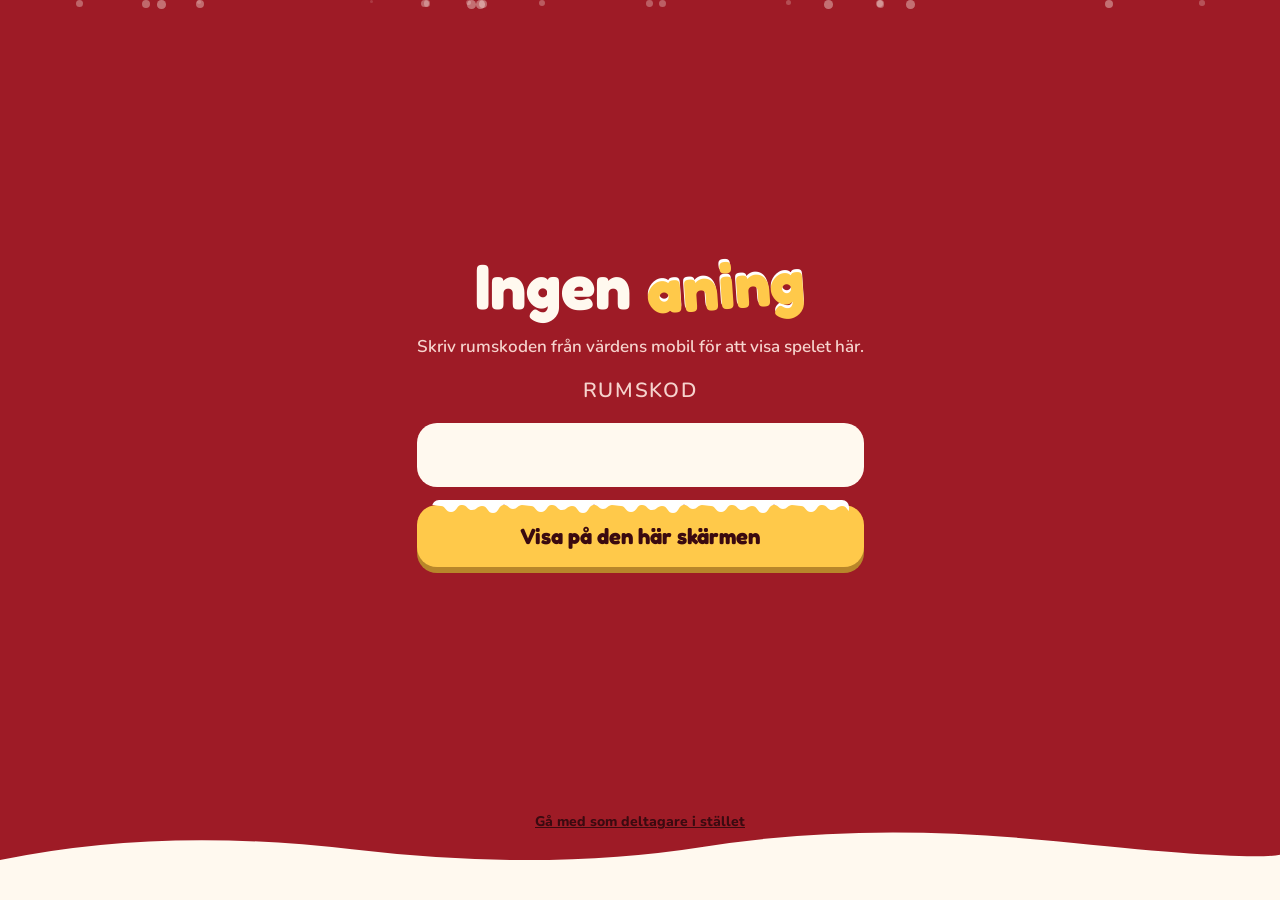
==== static/tv.html @ c2785ab1 "Sömlös återanslutning, färg på alla knappar, inga vita rutor under snön - Den som går in igen med sa" ====
<!DOCTYPE html>
<html lang="sv">
<head>
<meta charset="utf-8">
<meta name="viewport" content="width=device-width, initial-scale=1">
<meta name="theme-color" content="#9E1B26">
<title>Ingen aning på TV</title>
<link rel="icon" href="data:image/svg+xml,%3Csvg xmlns=%27http://www.w3.org/2000/svg%27 viewBox=%270 0 64 64%27%3E%3Crect width=%2764%27 height=%2764%27 rx=%2714%27 fill=%27%239E1B26%27/%3E%3Ctext x=%2732%27 y=%2748%27 font-size=%2746%27 font-weight=%27700%27 text-anchor=%27middle%27 fill=%27%23FFC94A%27 font-family=%27sans-serif%27%3E?%3C/text%3E%3C/svg%3E">
<link rel="preconnect" href="https://fonts.googleapis.com">
<link rel="preconnect" href="https://fonts.gstatic.com" crossorigin>
<link href="https://fonts.googleapis.com/css2?family=Fredoka:wght@500;700&family=Nunito:wght@600;800&display=swap" rel="stylesheet">
<link rel="stylesheet" href="/static/app.css?v=16">
</head>
<body class="tv jul drift">
<div class="snow" aria-hidden="true" id="snow"></div>
<main id="app" style="height:100%"></main>
<script src="/static/qrcode.js"></script>
<script src="/static/common.js?v=16"></script>
<script src="/static/tv.js?v=16"></script>
</body>
</html>
---- static/app.css ----
/* Ingen aning. Grangrönt, gult och rött, runda tjocka bokstäver. En kolumn på mobilen, 16:9 på TV:n. */
:root {
  --ground: #0E3B2E;
  --panel: #17513F;
  --cream: #FFF4DC;
  --muted: #BFD8CB;
  --ink: #0B2A21;
  --ink-soft: #3D5A4E;
  --yellow: #FFC94A;
  --yellow-deep: #B8862A;
  --red: #C8323C;
  --display: Fredoka, "Arial Rounded MT Bold", "Trebuchet MS", system-ui, sans-serif;
  --body: Nunito, system-ui, -apple-system, "Segoe UI", sans-serif;
  color-scheme: dark;
}
* { box-sizing: border-box; }
html, body { height: 100%; }
body {
  margin: 0; background: var(--ground); color: var(--cream);
  font-family: var(--body); font-weight: 600; font-size: 17px; line-height: 1.4;
  -webkit-text-size-adjust: 100%; overflow-x: hidden;
}
button, input { font-family: inherit; }
button { cursor: pointer; -webkit-tap-highlight-color: transparent; }
button:focus-visible, input:focus-visible { outline: 3px solid var(--yellow); outline-offset: 3px; }
h1 { margin: 0; font-family: var(--display); font-weight: 700; font-size: 36px; line-height: 1.1; text-wrap: balance; }
p { margin: 0; }

@keyframes pop { 0% { transform: scale(0) rotate(-14deg); opacity: 0 } 70% { transform: scale(1.12) rotate(4deg); opacity: 1 } 100% { transform: scale(1) rotate(0); opacity: 1 } }
@keyframes rise { from { transform: translateY(26px); opacity: 0 } to { transform: none; opacity: 1 } }
@keyframes wobble { 0%, 100% { transform: scale(1.04) rotate(-4deg) } 50% { transform: scale(1.04) rotate(2deg) } }
@keyframes swing { 0%, 100% { transform: rotate(-3.5deg) } 50% { transform: rotate(3.5deg) } }
@keyframes bob { 0%, 100% { transform: translateY(0) } 50% { transform: translateY(-10px) } }
@keyframes fall { from { transform: translateY(-5vh) } to { transform: translateY(105vh) } }
@keyframes stamp { 0% { transform: scale(3) rotate(-20deg); opacity: 0 } 60% { transform: scale(.9) rotate(-5deg); opacity: 1 } 100% { transform: scale(1) rotate(-5deg); opacity: 1 } }
@keyframes grow { from { transform: scaleX(0) } to { transform: scaleX(1) } }
@keyframes dotjump { 0%, 80%, 100% { transform: translateY(0); opacity: .45 } 40% { transform: translateY(-14px); opacity: 1 } }

.snow { position: fixed; inset: 0; pointer-events: none; overflow: hidden; }
.snow span { position: absolute; top: 0; border-radius: 50%; background: var(--cream); animation: fall linear infinite; }

.screen {
  position: relative; width: 100%; max-width: 460px; min-height: 100vh; min-height: 100dvh; margin: 0 auto;
  padding: max(28px, env(safe-area-inset-top)) 24px max(28px, env(safe-area-inset-bottom));
  display: flex; flex-direction: column; gap: 18px;
}
.enter.screen { animation: rise .45s both; }
.center { align-items: center; text-align: center; }
.middle { justify-content: center; }
.grow { flex-grow: 1; min-height: 8px; }
.kicker { font-size: 14px; letter-spacing: .08em; text-transform: uppercase; color: var(--muted); }
.muted { color: var(--muted); }
.small { font-size: 15px; }

.btn {
  min-height: 62px; padding: 8px 20px; border: 0; border-radius: 20px; background: var(--yellow); color: var(--ink);
  font-family: var(--display); font-weight: 700; font-size: 22px; box-shadow: 0 6px 0 var(--yellow-deep);
  transition: transform .08s, box-shadow .08s; flex-shrink: 0;
}
.btn:active { transform: translateY(4px); box-shadow: 0 2px 0 var(--yellow-deep); }
.btn.ghost { background: none; color: var(--cream); border: 2px solid var(--cream); box-shadow: none; }
.btn.ghost:active { transform: scale(.97); }
.btn.slim { min-height: 48px; font-family: var(--body); font-weight: 800; font-size: 16px; border-radius: 16px; }
.btn[disabled] { background: var(--panel); color: var(--muted); box-shadow: none; cursor: default; }
.enter .btn.late { animation: pop .4s .2s both; }
.row2 { display: grid; grid-template-columns: repeat(2, minmax(0, 1fr)); gap: 12px; }

.field { display: flex; flex-direction: column; gap: 6px; }
.input {
  height: 64px; width: 100%; border: 0; border-radius: 20px; padding: 0 20px; background: var(--cream); color: var(--ink);
  font-family: var(--display); font-weight: 700; font-size: 26px;
}
.input.code { text-transform: uppercase; letter-spacing: .2em; }

.tiles { display: flex; gap: 8px; }
.tile {
  width: 58px; height: 68px; border-radius: 14px; background: var(--yellow); color: var(--ink);
  font-family: var(--display); font-weight: 700; font-size: 42px; display: flex; align-items: center; justify-content: center;
}
.tile:nth-child(even) { background: var(--cream); }
.enter .tile { animation: pop .5s both; }
.enter .tile:nth-child(2) { animation-delay: .08s } .enter .tile:nth-child(3) { animation-delay: .16s } .enter .tile:nth-child(4) { animation-delay: .24s }

.chips { display: flex; flex-wrap: wrap; gap: 10px; }
.chip { display: flex; align-items: center; gap: 8px; padding: 6px 16px 6px 6px; border-radius: 999px; background: var(--panel); font-weight: 800; }
.chip.new { animation: pop .45s both; }
.chip.off { opacity: .45; }
.dot {
  --s: 34px; width: var(--s); height: var(--s); flex-shrink: 0; border-radius: 50%; color: var(--ink);
  font-family: var(--display); font-weight: 700; font-size: calc(var(--s) * .56);
  display: flex; align-items: center; justify-content: center;
}
.panel { background: var(--panel); border-radius: 18px; padding: 14px 18px; }
.pills { display: flex; flex-wrap: wrap; gap: 8px; }
.pill { min-height: 44px; padding: 0 16px; border-radius: 999px; border: 2px solid var(--panel); background: var(--panel); color: var(--cream); font-weight: 800; font-size: 15px; }
.pill.on { background: var(--cream); color: var(--ink); border-color: var(--yellow); }

/* Lappen som hänger i snöret */
.hang { display: flex; flex-direction: column; align-items: center; transform-origin: 50% 7px; animation: swing 2.6s ease-in-out infinite; }
.hang.flipped { animation-duration: 4.5s; }
.hang .knob { width: 14px; height: 14px; border-radius: 50%; background: var(--yellow); position: relative; z-index: 2; }
.hang .string { width: 4px; height: 64px; margin-top: -4px; background: var(--yellow); border-radius: 2px; position: relative; z-index: 2; }
.tag { width: min(290px, 78vw); aspect-ratio: 29 / 38; margin-top: -31px; padding: 0; border: 0; background: none; perspective: 1100px; color: inherit; }
.tag .inner { display: block; position: relative; width: 100%; height: 100%; transform-style: preserve-3d; transition: transform .7s cubic-bezier(.2, .9, .3, 1.15); }
.hang.flipped .tag .inner { transform: rotateY(180deg); }
.tag .face {
  position: absolute; inset: 0; border-radius: 28px; backface-visibility: hidden; -webkit-backface-visibility: hidden;
  display: flex; flex-direction: column; align-items: center; justify-content: center; gap: 12px; padding: 24px; text-align: center;
}
.tag .face::before { content: ""; position: absolute; top: 18px; left: 50%; margin-left: -11px; width: 22px; height: 22px; border-radius: 50%; background: var(--ground); }
.tag .front { background: var(--red); border: 6px dashed var(--cream); }
.tag .back { background: var(--cream); color: var(--ink); transform: rotateY(180deg); }
.tag .big { font-family: var(--display); font-weight: 700; font-size: 50px; line-height: 1; }
.tag .word { font-family: var(--display); font-weight: 700; font-size: 40px; line-height: 1.05; color: var(--red); overflow-wrap: anywhere; }
.tag .q { font-family: var(--display); font-weight: 700; font-size: 110px; line-height: .9; color: var(--red); }
.tag .note { font-size: 16px; color: var(--ink-soft); }
.after { visibility: hidden; align-self: stretch; display: flex; flex-direction: column; }
.hang.flipped ~ .after { visibility: visible; }
.hang.flipped ~ .after .btn { animation: pop .45s .5s both; }

.avatar { --s: 150px; animation: bob 1.6s ease-in-out infinite; }
.peek { background: var(--cream); color: var(--ink); border-radius: 16px; padding: 12px 22px; font-family: var(--display); font-weight: 700; font-size: 24px; animation: pop .35s both; }

.grid2 { display: grid; grid-template-columns: repeat(2, minmax(0, 1fr)); gap: 12px; }
.vote {
  min-height: 104px; padding: 12px 8px; border-radius: 22px; border: 3px solid var(--panel); background: var(--panel); color: var(--cream);
  display: flex; flex-direction: column; align-items: center; justify-content: center; gap: 8px; font-weight: 800; font-size: 17px;
}
.vote .dot { --s: 50px; }
.vote.on { background: var(--cream); color: var(--ink); border-color: var(--yellow); animation: wobble .5s ease-in-out 1 both; }

.dots { display: flex; gap: 14px; }
.dots span { width: 22px; height: 22px; border-radius: 50%; background: var(--yellow); animation: dotjump 1.2s ease-in-out infinite; }
.dots span:nth-child(2) { background: var(--cream); animation-delay: .15s } .dots span:nth-child(3) { background: var(--red); animation-delay: .3s }

.slip { border-radius: 24px; padding: 20px 22px; display: flex; flex-direction: column; gap: 4px; }
.slip b { font-family: var(--display); font-weight: 700; font-size: 32px; line-height: 1.05; overflow-wrap: anywhere; }
.slip.guess { background: var(--cream); color: var(--ink); transform: rotate(-2deg); }
.slip.guess span { color: var(--ink-soft); } .slip.guess b { color: var(--red); }
.slip.truth { background: var(--panel); transform: rotate(1.5deg); }
.slip.truth span { color: var(--muted); }
.enter .slip { animation: pop .5s .1s both; } .enter .slip.truth { animation-delay: .25s; }
.enter .slip.guess { --r: -2deg; }

.stamp { padding: 4px 26px 8px; border: 5px solid var(--yellow); border-radius: 18px; color: var(--yellow); font-family: var(--display); font-weight: 700; font-size: 56px; line-height: 1; transform: rotate(-5deg); max-width: 100%; overflow-wrap: anywhere; }
.enter .stamp { animation: stamp .6s calc(var(--t0, 0s) + .15s) both; }
.enter .hold { animation: rise .4s var(--t0, 0s) both; }
.enter .hold.last { animation-delay: calc(var(--t0, 0s) + 4.6s); }
.enter .d1 { animation: rise .5s calc(var(--t0, 0s) + 1.2s) both } .enter .d2 { animation: rise .5s calc(var(--t0, 0s) + 2.3s) both }
.enter .d3 { animation: rise .5s calc(var(--t0, 0s) + 3.2s) both } .enter .d4 { animation: rise .5s calc(var(--t0, 0s) + 3.9s) both }
.bars { display: flex; flex-direction: column; gap: 6px; }
.bar { display: flex; align-items: center; gap: 10px; font-size: 16px; }
.bar .name { width: 104px; white-space: nowrap; overflow: hidden; text-overflow: ellipsis; }
.bar .track { flex-grow: 1; height: 14px; border-radius: 7px; background: var(--panel); overflow: hidden; }
.bar .fill { display: block; height: 100%; border-radius: 7px; background: #7FA898; transform-origin: left center; }
.bar .fill.spy { background: var(--yellow); }
.enter .bar .fill { animation: grow .6s 1.1s both; }
.bar .n { width: 16px; text-align: right; font-weight: 800; font-variant-numeric: tabular-nums; }
.board { display: flex; flex-direction: column; gap: 5px; }
.line { display: flex; align-items: center; gap: 10px; min-height: 28px; }
.line .dot { --s: 24px; }
.line .name { flex-grow: 1; white-space: nowrap; overflow: hidden; text-overflow: ellipsis; }
.gain { min-width: 34px; text-align: center; border-radius: 999px; background: var(--yellow); color: var(--ink); font-weight: 800; font-size: 14px; }
.enter .gain { animation: pop .4s calc(var(--t0, 0s) + 4.5s) both; }
.gain.none { visibility: hidden; }
.total { width: 26px; text-align: right; font-family: var(--display); font-weight: 700; font-size: 20px; font-variant-numeric: tabular-nums; }

.toast { position: fixed; left: 16px; right: 16px; bottom: max(16px, env(safe-area-inset-bottom)); z-index: 10; background: var(--red); color: var(--cream); border-radius: 16px; padding: 14px 18px; font-weight: 800; text-align: center; animation: rise .3s both; }
.offline { position: fixed; top: 0; left: 0; right: 0; z-index: 10; background: var(--yellow); color: var(--ink); padding: 6px 12px; font-weight: 800; font-size: 14px; text-align: center; }
.logo { font-family: var(--display); font-weight: 700; font-size: 64px; line-height: .95; }
.logo em { font-style: normal; color: var(--yellow); display: inline-block; transform: rotate(-4deg); }

/* ---------- Få plats på en mobilskärm i webbläsaren, utan att scrolla ---------- */
html, body { overflow: hidden; }
body:not(.tv) #app { height: 100%; }
.screen {
  height: 100vh; height: 100dvh; min-height: 0; overflow-y: auto; overscroll-behavior: contain;
  padding: max(clamp(14px, 3dvh, 28px), env(safe-area-inset-top)) 22px 0;
  gap: clamp(10px, 2dvh, 18px);
}
.screen.middle { padding-bottom: 22px; }
h1 { font-size: clamp(27px, 5dvh, 36px); }
.foot {
  margin-top: auto; position: sticky; bottom: 0; z-index: 3; align-self: stretch; background: var(--ground);
  display: flex; flex-direction: column; gap: 10px; padding: 10px 0 max(16px, env(safe-area-inset-bottom));
}
.footrow { display: flex; gap: 10px; }
.footrow .btn:first-child { flex: 1; }
.toprow { display: flex; justify-content: space-between; align-items: flex-start; gap: 12px; }
.link { background: none; border: 0; color: var(--muted); font-weight: 800; font-size: 15px; text-decoration: underline; min-height: 44px; padding: 0 4px; }
.tile { width: clamp(46px, 13vw, 58px); height: clamp(54px, 15vw, 68px); font-size: clamp(32px, 9.5vw, 42px); }
.pills.scrollx { flex-wrap: nowrap; overflow-x: auto; margin: 0 -22px; padding: 2px 22px 6px; scrollbar-width: none; }
.pills.scrollx::-webkit-scrollbar { display: none; }
.pills.scrollx .pill { flex-shrink: 0; white-space: nowrap; }
.chip { padding: 5px 14px 5px 5px; font-size: 16px; }
.chip .dot { --s: 30px; }
.tag { width: min(290px, 78vw, calc((100dvh - 320px) * .763)); container-type: inline-size; }
.tag .face { padding: 8cqw; gap: 4cqw; border-radius: 9cqw; }
.tag .front { border-width: max(3px, 2cqw); }
.tag .big { font-size: 17cqw; }
.tag .big.sub { font-size: 9.5cqw; }
.tag .word { font-size: 14cqw; }
.tag .q { font-size: 36cqw; }
.tag .note { font-size: max(12px, 5.4cqw); line-height: 1.3; }
.hang .string { height: clamp(40px, 7dvh, 64px); }
.avatar { --s: clamp(84px, 20dvh, 150px); }
.grid2.three { grid-template-columns: repeat(3, minmax(0, 1fr)); gap: 8px; }
.vote { min-height: clamp(70px, 13dvh, 104px); padding: 8px 6px; gap: 6px; font-size: 15px; }
.vote .dot { --s: clamp(34px, 6.5dvh, 50px); }
.vote span:last-child { max-width: 100%; overflow: hidden; text-overflow: ellipsis; white-space: nowrap; }
.slip { padding: clamp(12px, 2.4dvh, 20px) 20px; }
.slip b { font-size: clamp(24px, 4.6dvh, 32px); }
.stamp { font-size: clamp(34px, 7.5dvh, 56px); max-width: 86%; text-align: center; }
.board.two { display: grid; grid-template-columns: repeat(2, minmax(0, 1fr)); column-gap: 14px; row-gap: 4px; }
.board.two .kicker { grid-column: 1 / -1; }
.board.two .line { gap: 6px; min-height: 26px; font-size: 15px; }
.board.two .gain { min-width: 28px; font-size: 12px; }
.board.two .total { width: 20px; font-size: 17px; }
.logo { font-size: clamp(48px, 10dvh, 64px); }
.cat { width: fit-content; max-width: 100%; flex-shrink: 0; display: flex; align-items: baseline; gap: 8px; padding: 5px 16px; border-radius: 999px; background: var(--cream); color: var(--ink); }
.cat span { font-size: 12px; letter-spacing: .08em; text-transform: uppercase; color: var(--ink-soft); }
.cat b { font-family: var(--display); font-weight: 700; font-size: 18px; line-height: 1.2; }
.tag .catword { font-family: var(--display); font-weight: 700; font-size: 9.5cqw; line-height: 1.1; }
.tag .catword.ink { color: var(--ink); }
.screen.tight { gap: clamp(7px, 1.3dvh, 14px); }
.screen.tight .panel { padding: 10px 14px; }
@media (max-height: 620px) { .screen.tight p { font-size: 15px; line-height: 1.3; } .screen.tight .line { min-height: 24px; } }
.chips.dense { gap: 6px; }
.chips.dense .chip { font-size: 14px; padding: 4px 11px 4px 4px; gap: 6px; }
.chips.dense .chip .dot { --s: 24px; }
.tvlink { align-self: center; color: var(--muted); font-size: 14px; padding: 12px 8px max(14px, env(safe-area-inset-bottom)); }
.tvlink:hover { color: var(--cream); }

/* ---------- TV ---------- */
.tv { height: 100%; overflow: hidden; font-size: 2vw; }
.tv .stage { position: relative; height: 100%; padding: 6vh 5.5vw; display: flex; flex-direction: column; gap: 3.5vh; }
.tv .enter.stage { animation: rise .5s both; }
.tv .stage.spread { justify-content: space-evenly; }
.tv h1 { font-size: 5.2vw; }
.tv .kicker { font-size: 1.6vw; }
.tv .lead { font-size: 2.2vw; color: var(--muted); }
.tv .lead b { color: var(--cream); font-weight: 800; }
.tv .split { display: flex; gap: 4.5vw; align-items: center; }
.tv .col { flex: 1 1 0; min-width: 0; display: flex; flex-direction: column; gap: 2.4vh; align-items: flex-start; }
.tv .tiles { gap: 1.1vw; }
.tv .tile { width: 8vw; height: 9.6vw; border-radius: 1.8vw; font-size: 6.2vw; }
.tv .qr { width: 23vw; height: 23vw; flex-shrink: 0; border-radius: 2.2vw; background: var(--cream); padding: 1.4vw; transform: rotate(3deg); }
.tv .qr svg { width: 100%; height: 100%; display: block; }
.tv .enter .qr { animation: rise .6s .3s both; }
.tv .chips { gap: 1.1vw; }
.tv .chip { font-size: 2.2vw; padding: .6vw 2vw .6vw .6vw; gap: 1vw; }
.tv .chip .dot { --s: 4vw; }
.tv .people { display: flex; flex-wrap: wrap; justify-content: center; gap: 2vw; }
.tv .person { width: 11vw; display: flex; flex-direction: column; align-items: center; gap: 1.2vh; font-weight: 800; font-size: 1.7vw; }
.tv .person .dot { --s: 8.6vw; }
.tv .person .nm { max-width: 100%; white-space: nowrap; overflow: hidden; text-overflow: ellipsis; }
.tv .person .st { border-radius: 999px; padding: .2vw 1.2vw; font-size: 1.4vw; background: var(--panel); color: var(--muted); }
.tv .person.wait .dot { opacity: .45; animation: bob 1.4s ease-in-out infinite; }
.tv .person.done .dot { box-shadow: 0 0 0 .5vw var(--yellow); }
.tv .person.done .st { background: var(--yellow); color: var(--ink); }
.tv .person.done.new .dot { animation: pop .5s both; }
.tv .avatar { --s: 17vw; }
.tv .slip { border-radius: 2.4vw; padding: 2.4vw 3vw; }
.tv .slip span { font-size: 1.7vw; } .tv .slip b { font-size: 5vw; }
.tv .logo { font-size: 64px; }
.tv .stamp { max-width: 100%; }
.tv .chip .dot { --s: 4vw; }
.tv .stamp { border-width: .7vw; border-radius: 2.4vw; padding: .4vw 3.4vw 1vw; font-size: 11vw; }
.tv .boardbox { width: 37vw; flex-shrink: 0; background: var(--panel); border-radius: 2.5vw; padding: 2.2vw 2.5vw; display: flex; flex-direction: column; gap: 1.2vh; }
.tv .line { gap: 1vw; font-size: 1.9vw; min-height: 0; }
.tv .line .dot { --s: 2.8vw; }
.tv .gain { min-width: 3.6vw; font-size: 1.5vw; }
.tv .total { width: 2.6vw; font-size: 2.3vw; }
.tv .word { font-family: var(--display); font-weight: 700; color: var(--yellow); }
.tv .form { max-width: 36vw; margin: auto; display: flex; flex-direction: column; gap: 2vh; align-items: stretch; text-align: center; font-size: 17px; }

/* ---------- Jultema: sätts med klassen "jul" på body, ta bort klassen för grundutseendet ---------- */
.jul {
  --ground: #9E1B26; --panel: #7B1019; --cream: #FFF9EF; --muted: #F6D3CD;
  --ink: #3A0A10; --ink-soft: #7A4A4A; --red: #C02330; --green: #1F6B4A;
}
.jul .tile { background: var(--yellow); color: var(--ink); }
/* inga vita rutor under snön: guld och grönt i stället, så att snökanten syns */
.jul .slip.guess { background: var(--yellow); }
.jul .slip.guess span { color: var(--ink); }
.jul .slip.guess b { color: var(--ink); }
.jul .peek { background-color: var(--green); color: var(--cream); }
.jul .qr { border: 1vw solid var(--green); padding: .9vw; }
.jul .tile:nth-child(even) { background: var(--green); color: var(--cream); }
.jul .tag .front { background: var(--green) url("data:image/svg+xml,%3Csvg xmlns='http://www.w3.org/2000/svg' viewBox='0 0 64 64'%3E%3Cpath d='M14 7 L16 14 L23 16 L16 18 L14 25 L12 18 L5 16 L12 14 Z' fill='%23FFC94A' opacity='.75'/%3E%3Cpath d='M44 34 L45.3 38.7 L50 40 L45.3 41.3 L44 46 L42.7 41.3 L38 40 L42.7 38.7 Z' fill='%23FFC94A' opacity='.6'/%3E%3Ccircle cx='46' cy='12' r='2.2' fill='%23fff' opacity='.55'/%3E%3Ccircle cx='22' cy='46' r='1.8' fill='%23fff' opacity='.5'/%3E%3Ccircle cx='58' cy='56' r='1.5' fill='%23fff' opacity='.45'/%3E%3Ccircle cx='30' cy='28' r='1.2' fill='%23fff' opacity='.4'/%3E%3C/svg%3E") 0 0 / 30cqw 30cqw; border-color: #fff; box-shadow: inset 0 0 0 1.6cqw var(--green), inset 0 0 0 2.4cqw var(--yellow); padding-bottom: 30cqw; }
.jul .tag .front::after { content: ""; position: absolute; left: 50%; bottom: 7cqw; width: 46cqw; aspect-ratio: 120 / 62; transform: translateX(-50%); background: url("data:image/svg+xml,%3Csvg xmlns='http://www.w3.org/2000/svg' viewBox='0 0 120 62'%3E%3Cg stroke='%23134A33' stroke-width='1.6' stroke-linejoin='round'%3E%3Cpath id='l' d='M58 36 C50 22 40 28 34 16 C30 27 18 22 6 31 C18 37 20 48 32 46 C38 54 50 44 58 36 Z' fill='%233DB07C'/%3E%3Cpath d='M62 36 C70 22 80 28 86 16 C90 27 102 22 114 31 C102 37 100 48 88 46 C82 54 70 44 62 36 Z' fill='%233DB07C'/%3E%3Cpath d='M10 31 L54 36 M110 31 L66 36' fill='none' stroke-width='1.2'/%3E%3C/g%3E%3Cg fill='%23E0283A' stroke='%237B1019' stroke-width='1.4'%3E%3Ccircle cx='60' cy='27' r='8'/%3E%3Ccircle cx='52' cy='41' r='8'/%3E%3Ccircle cx='68' cy='41' r='8'/%3E%3C/g%3E%3Cg fill='%23fff' opacity='.85'%3E%3Ccircle cx='57.5' cy='24' r='2'/%3E%3Ccircle cx='49.5' cy='38' r='2'/%3E%3Ccircle cx='65.5' cy='38' r='2'/%3E%3C/g%3E%3C/svg%3E") center / contain no-repeat; }
.jul .tag .front .gj { font-family: var(--display); font-weight: 700; font-size: 8cqw; letter-spacing: .12em; text-transform: uppercase; color: var(--yellow); }
.jul .tile:nth-child(even), .jul .slip.truth, .jul .peek { background-image: url("data:image/svg+xml,%3Csvg xmlns='http://www.w3.org/2000/svg' viewBox='0 0 64 64'%3E%3Cpath d='M14 7 L16 14 L23 16 L16 18 L14 25 L12 18 L5 16 L12 14 Z' fill='%23FFC94A' opacity='.75'/%3E%3Cpath d='M44 34 L45.3 38.7 L50 40 L45.3 41.3 L44 46 L42.7 41.3 L38 40 L42.7 38.7 Z' fill='%23FFC94A' opacity='.6'/%3E%3Ccircle cx='46' cy='12' r='2.2' fill='%23fff' opacity='.55'/%3E%3Ccircle cx='22' cy='46' r='1.8' fill='%23fff' opacity='.5'/%3E%3Ccircle cx='58' cy='56' r='1.5' fill='%23fff' opacity='.45'/%3E%3Ccircle cx='30' cy='28' r='1.2' fill='%23fff' opacity='.4'/%3E%3C/svg%3E"); background-size: 56px 56px; }
.jul.tv .tile:nth-child(even), .jul.tv .slip.truth { background-size: 6vw 6vw; }
.middle .cat { margin-bottom: 12px; }
/* färre pixlar per spelare när ni är många */
.grid2.three .vote { min-height: clamp(60px, 10.5dvh, 96px); }
.grid2.three .vote .dot { --s: clamp(28px, 5dvh, 44px); }

/* Spänningen före avslöjandet */
@keyframes fadeout { to { opacity: 0; visibility: hidden; } }
.suspense { display: none; }
.enter .suspense { position: fixed; inset: 0; z-index: 6; display: flex; flex-direction: column; align-items: center; justify-content: center; gap: 22px; padding: 24px; text-align: center; }
.suspense .kicker { font-size: 16px; color: var(--cream); }
.suspense .ring { display: flex; flex-wrap: wrap; justify-content: center; gap: 12px 8px; max-width: 420px; margin-top: 26px; }
.stamp { white-space: nowrap; }
.board.two.dense { row-gap: 1px; }
.board.two.dense .line { min-height: 23px; font-size: 14px; margin-top: 1px; }
.who { width: 76px; padding-top: 20px; display: flex; flex-direction: column; align-items: center; gap: 4px; font-weight: 800; font-size: 13px; opacity: .5; transition: transform .12s, opacity .12s; }
.who .dot { --s: 48px; }
.who .nm { max-width: 100%; overflow: hidden; text-overflow: ellipsis; white-space: nowrap; }
.who.hot { opacity: 1; transform: scale(1.2); }
.who.hot .dot { box-shadow: 0 0 0 4px var(--yellow); }
.suspense.found .who { opacity: .15; transform: scale(.9); transition-duration: .4s; }
.suspense.found .who.hot { opacity: 1; transform: scale(1.7); z-index: 2; }
.suspense.found .dots { visibility: hidden; }
.suspense.gone { animation: fadeout .3s both; pointer-events: none; }
.tv .suspense .kicker { font-size: 2.2vw; }
.tv .suspense .ring { max-width: 80vw; gap: 3vw 2vw; margin-top: 5vw; }
.tv .who { width: 11vw; padding-top: 3vw; font-size: 1.6vw; gap: 1vh; }
.tv .who .dot { --s: 7vw; }
.tv .who.hot .dot { box-shadow: 0 0 0 .5vw var(--yellow); }

/* Utslaget, rad för rad */
.rword { text-align: center; font-size: 18px; }
.rword .word { font-family: var(--display); font-weight: 700; font-size: 1.5em; color: var(--yellow); }
.rguess { text-align: center; }
.outcome { display: inline-block; margin: 2px 0 0 4px; padding: 1px 12px; border-radius: 999px; background: var(--yellow); color: var(--ink); font-weight: 800; font-size: .85em; transform: rotate(-2deg); }
.outcome.no { background: var(--cream); color: var(--red); }
.tv .rword, .tv .rguess { text-align: left; font-size: 2.4vw; }
.jul .hang .string { background: repeating-linear-gradient(180deg, #fff 0 6px, #D4202E 6px 12px); width: 5px; }
.jul .hang .knob { background: var(--cream); }
.jul .pill.on, .jul .vote.on { border-color: var(--green); }
.jul .dots span:nth-child(3) { background: var(--green); }
.jul .toast { background: var(--cream); color: var(--red); }
.jul .logo em, .jul .stamp { text-shadow: 0 -3px 0 #fff; }
.jul .slip.truth { background-color: var(--green); }
.jul .slip.truth span { color: #CDE7DA; }
.jul .tv .person .st { background: var(--panel); }
.jul .tv .person.done .st { background: var(--yellow); }

/* Alla knappar har färg och snö, även de sekundära */
.jul .btn.ghost { position: relative; border: 0; background: var(--green); color: var(--cream); box-shadow: 0 6px 0 #134A33; }
.jul .btn.ghost:active { transform: translateY(4px); box-shadow: 0 2px 0 #134A33; }
.jul .btn.ghost.slim { box-shadow: 0 4px 0 #134A33; }
.jul .btn.ghost::before {
  content: ""; position: absolute; left: 15px; right: 15px; top: -5px; height: 14px; pointer-events: none; border-radius: 7px 7px 5px 5px;
  background: url("data:image/svg+xml,%3Csvg xmlns='http://www.w3.org/2000/svg' viewBox='0 0 90 14'%3E%3Cpath d='M0 0 H90 V5 C86 5 85 9 81 9 C76 9 76 4 71 5 C66 6 67 13 61 13 C55 13 56 6 50 6 C45 6 45 10 40 10 C35 10 35 4 29 5 C24 6 25 12 19 12 C13 12 14 6 9 6 C5 6 4 5 0 5 Z' fill='%23fff'/%3E%3C/svg%3E") repeat-x; background-size: 90px 14px;
}
.jul .btn + .btn, .jul .btn + .peek { margin-top: 6px; }
.jul .btn.slim::before { left: 12px; right: 12px; top: -4px; height: 11px; background-size: 70px 11px; }

/* Snö som ligger ovanpå knappar och rutor */
.jul .btn:not(.ghost):not([disabled]), .jul .tile, .jul .panel, .jul .slip, .jul .peek, .jul .boardbox, .jul .qr { position: relative; }
.jul .foot .btn:not(.ghost):not([disabled]), .jul .screen > .btn:not(.ghost)::before { position: relative; }
.jul .btn:not(.ghost):not([disabled])::before, .jul .tile::before, .jul .panel::before, .jul .slip::before, .jul .peek::before, .jul .boardbox::before, .jul .qr::before {
  content: ""; position: absolute; left: 15px; right: 15px; top: -5px; height: 14px; pointer-events: none; border-radius: 7px 7px 5px 5px;
  background: url("data:image/svg+xml,%3Csvg xmlns='http://www.w3.org/2000/svg' viewBox='0 0 90 14'%3E%3Cpath d='M0 0 H90 V5 C86 5 85 9 81 9 C76 9 76 4 71 5 C66 6 67 13 61 13 C55 13 56 6 50 6 C45 6 45 10 40 10 C35 10 35 4 29 5 C24 6 25 12 19 12 C13 12 14 6 9 6 C5 6 4 5 0 5 Z' fill='%23fff'/%3E%3C/svg%3E") repeat-x; background-size: 90px 14px;
}
.jul .tile::before { left: 6px; right: 6px; top: -4px; height: 9px; background-size: 58px 9px; border-radius: 5px 5px 3px 3px; }
.jul .slip::before { left: 22px; right: 22px; top: -6px; }
.jul .panel::before { left: 16px; right: 16px; }
.jul.tv .tile::before, .jul.tv .boardbox::before, .jul.tv .qr::before, .jul.tv .slip::before { left: 1.6vw; right: 1.6vw; top: -.5vw; height: 1.5vw; background-size: 9.6vw 1.5vw; border-radius: .8vw .8vw .5vw .5vw; }
.jul.tv .slip::before, .jul.tv .boardbox::before { left: 2.4vw; right: 2.4vw; }

/* Tomteluva på alla spelare */
.jul .dot { position: relative; }
.jul .dot { box-sizing: border-box; padding-top: calc(var(--s) * .16); font-size: calc(var(--s) * .5); }
.jul .dot::before {
  content: ""; position: absolute; width: 96%; aspect-ratio: 68 / 54; left: 9%; top: -47%; transform: rotate(-7deg); transform-origin: 43% 90%;
  background: url("data:image/svg+xml,%3Csvg xmlns='http://www.w3.org/2000/svg' viewBox='0 0 68 54'%3E%3Cpath d='M10 41 C10 20 24 5 42 6 C53 7 60 14 61 25 C55 18 48 18 46 24 C44 31 47 37 49 41 Z' fill='%23D4202E' stroke='%23fff' stroke-width='3' stroke-linejoin='round'/%3E%3Crect x='3' y='36' width='52' height='14' rx='7' fill='%23fff'/%3E%3Ccircle cx='60' cy='28' r='7' fill='%23fff'/%3E%3C/svg%3E") center / contain no-repeat; pointer-events: none;
}

/* Släden som far förbi, och snödrivan längst ner */
@keyframes sleigh { 0% { transform: translate(-130%, 30px) rotate(-7deg) } 24% { transform: translate(calc(100vw + 30%), -40px) rotate(-7deg) } 100% { transform: translate(calc(100vw + 30%), -40px) rotate(-7deg) } }
.sleigh { display: none; }
.jul .sleigh { display: block; position: absolute; top: 11%; left: 0; width: clamp(130px, 36vw, 230px); opacity: .85; animation: sleigh 30s linear 3s infinite both; }
.jul.tv .sleigh { width: 17vw; top: 8%; }
.jul:not(.tv):not(.drift) .sleigh { display: none; } /* på mobilen bara där den inte stör läsningen */
.jul .avatar { --s: clamp(72px, 16dvh, 132px); margin-top: calc(var(--s) * .42); }
.jul.tv .avatar { --s: 14vw; margin-top: 6vw; }
.jul.tv .person { padding-top: 3.6vw; }
.jul .vote .dot { margin-top: calc(var(--s) * .34); }
.jul .chip { margin-top: 6px; }
.jul .line .dot, .jul .board .line { margin-top: 2px; }
.jul .tag .front .note { color: var(--cream); }
.jul.drift .snow::after { content: ""; position: absolute; left: 0; right: 0; bottom: 0; height: clamp(52px, 9vh, 80px); background: url("data:image/svg+xml,%3Csvg xmlns='http://www.w3.org/2000/svg' viewBox='0 0 400 60' preserveAspectRatio='none'%3E%3Cpath d='M0 60 V30 Q50 5 110 22 T220 20 T330 16 T400 26 V60 Z' fill='%23FFF9EF'/%3E%3C/svg%3E") bottom / 100% 100% no-repeat; }
.jul.drift .tvlink { color: var(--ink); font-weight: 800; }
.jul.drift .tvlink:hover { color: var(--red); }

@media (prefers-reduced-motion: reduce) { *, *::before, *::after { animation: none !important; transition: none !important; } }
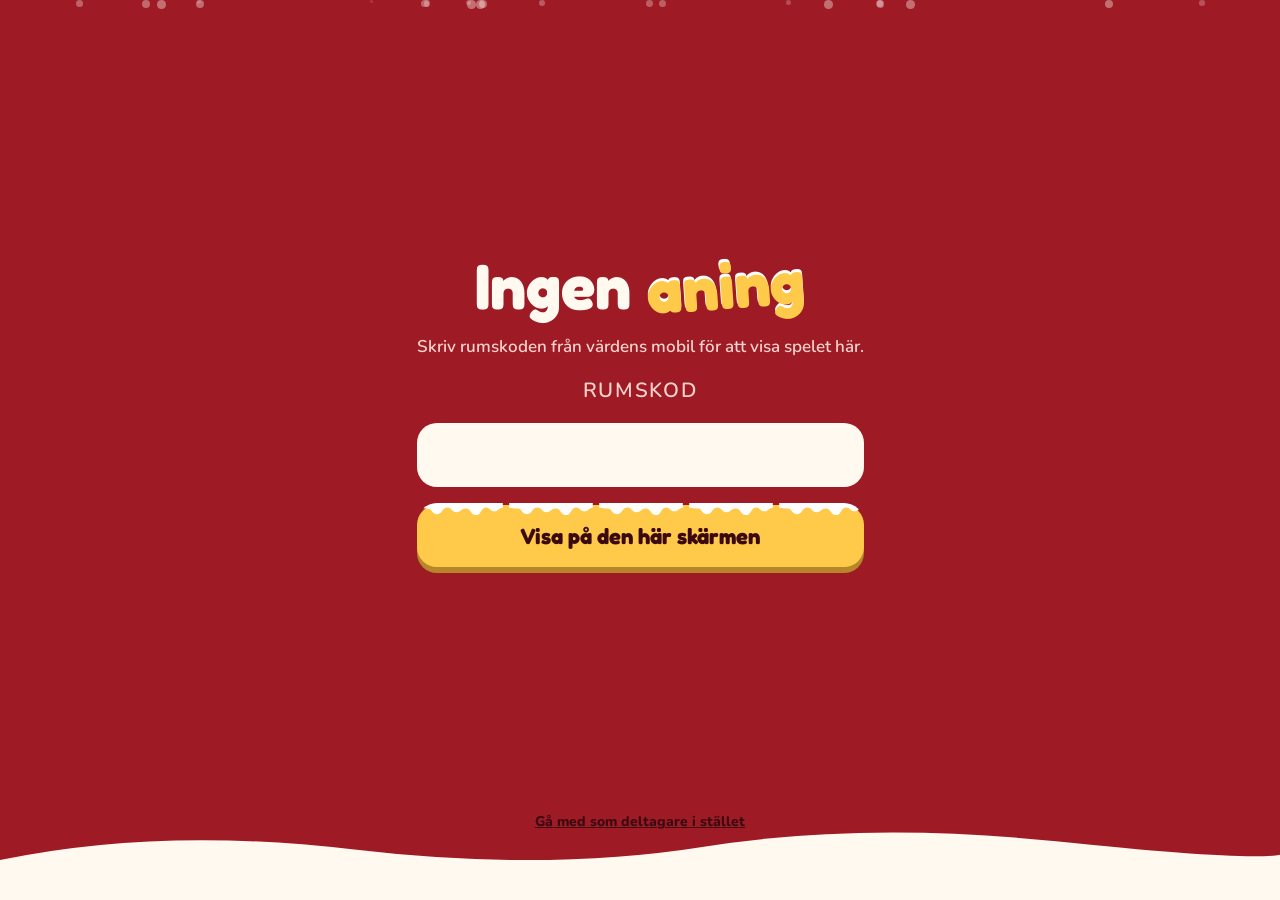
==== commit 4ad89cb1: "Snön vilar på rutorna i stället för att sväva Snötäcket har nu samma rundning som rutan under och li" ====
--- a/static/tv.html
+++ b/static/tv.html
@@ -9,13 +9,13 @@
 <link rel="preconnect" href="https://fonts.googleapis.com">
 <link rel="preconnect" href="https://fonts.gstatic.com" crossorigin>
 <link href="https://fonts.googleapis.com/css2?family=Fredoka:wght@500;700&family=Nunito:wght@600;800&display=swap" rel="stylesheet">
-<link rel="stylesheet" href="/static/app.css?v=16">
+<link rel="stylesheet" href="/static/app.css?v=19">
 </head>
 <body class="tv jul drift">
 <div class="snow" aria-hidden="true" id="snow"></div>
 <main id="app" style="height:100%"></main>
 <script src="/static/qrcode.js"></script>
-<script src="/static/common.js?v=16"></script>
-<script src="/static/tv.js?v=16"></script>
+<script src="/static/common.js?v=19"></script>
+<script src="/static/tv.js?v=19"></script>
 </body>
 </html>
--- a/static/app.css
+++ b/static/app.css
@@ -321,6 +321,22 @@
 .tv .who .dot { --s: 7vw; }
 .tv .who.hot .dot { box-shadow: 0 0 0 .5vw var(--yellow); }
 
+/* Skärmar som byggs upp steg för steg: allt väntar på --t0, sedan d1 till d4 i tur och ordning */
+.enter.staged > *:not(.suspense) { animation: rise .4s var(--t0, 0s) both; }
+.enter.staged > .now { animation-delay: 0s; }
+.enter.staged > .d1 { animation-delay: calc(var(--t0, 0s) + 1.2s); }
+.enter.staged > .d2 { animation-delay: calc(var(--t0, 0s) + 2.3s); }
+.enter.staged > .d3 { animation-delay: calc(var(--t0, 0s) + 3.2s); }
+.enter.staged > .d4 { animation-delay: calc(var(--t0, 0s) + 3.9s); }
+.enter.staged > .last { animation-delay: calc(var(--t0, 0s) + 4.6s); }
+.stamp.no { color: var(--cream); border-color: var(--cream); }
+
+/* Juryns tid */
+@keyframes drain { from { width: var(--from, 100%) } to { width: 0 } }
+.tbar { width: 100%; height: 10px; border-radius: 5px; background: var(--panel); overflow: hidden; }
+.tbar span { display: block; height: 100%; width: var(--from, 100%); border-radius: 5px; background: var(--yellow); animation: drain linear both; }
+.tv .tbar { height: 1.2vw; border-radius: .6vw; }
+
 /* Utslaget, rad för rad */
 .rword { text-align: center; font-size: 18px; }
 .rword .word { font-family: var(--display); font-weight: 700; font-size: 1.5em; color: var(--yellow); }
@@ -343,25 +359,29 @@
 .jul .btn.ghost { position: relative; border: 0; background: var(--green); color: var(--cream); box-shadow: 0 6px 0 #134A33; }
 .jul .btn.ghost:active { transform: translateY(4px); box-shadow: 0 2px 0 #134A33; }
 .jul .btn.ghost.slim { box-shadow: 0 4px 0 #134A33; }
-.jul .btn.ghost::before {
-  content: ""; position: absolute; left: 15px; right: 15px; top: -5px; height: 14px; pointer-events: none; border-radius: 7px 7px 5px 5px;
-  background: url("data:image/svg+xml,%3Csvg xmlns='http://www.w3.org/2000/svg' viewBox='0 0 90 14'%3E%3Cpath d='M0 0 H90 V5 C86 5 85 9 81 9 C76 9 76 4 71 5 C66 6 67 13 61 13 C55 13 56 6 50 6 C45 6 45 10 40 10 C35 10 35 4 29 5 C24 6 25 12 19 12 C13 12 14 6 9 6 C5 6 4 5 0 5 Z' fill='%23fff'/%3E%3C/svg%3E") repeat-x; background-size: 90px 14px;
-}
 .jul .btn + .btn, .jul .btn + .peek { margin-top: 6px; }
-.jul .btn.slim::before { left: 12px; right: 12px; top: -4px; height: 11px; background-size: 70px 11px; }
-
-/* Snö som ligger ovanpå knappar och rutor */
-.jul .btn:not(.ghost):not([disabled]), .jul .tile, .jul .panel, .jul .slip, .jul .peek, .jul .boardbox, .jul .qr { position: relative; }
-.jul .foot .btn:not(.ghost):not([disabled]), .jul .screen > .btn:not(.ghost)::before { position: relative; }
-.jul .btn:not(.ghost):not([disabled])::before, .jul .tile::before, .jul .panel::before, .jul .slip::before, .jul .peek::before, .jul .boardbox::before, .jul .qr::before {
-  content: ""; position: absolute; left: 15px; right: 15px; top: -5px; height: 14px; pointer-events: none; border-radius: 7px 7px 5px 5px;
-  background: url("data:image/svg+xml,%3Csvg xmlns='http://www.w3.org/2000/svg' viewBox='0 0 90 14'%3E%3Cpath d='M0 0 H90 V5 C86 5 85 9 81 9 C76 9 76 4 71 5 C66 6 67 13 61 13 C55 13 56 6 50 6 C45 6 45 10 40 10 C35 10 35 4 29 5 C24 6 25 12 19 12 C13 12 14 6 9 6 C5 6 4 5 0 5 Z' fill='%23fff'/%3E%3C/svg%3E") repeat-x; background-size: 90px 14px;
-}
-.jul .tile::before { left: 6px; right: 6px; top: -4px; height: 9px; background-size: 58px 9px; border-radius: 5px 5px 3px 3px; }
-.jul .slip::before { left: 22px; right: 22px; top: -6px; }
-.jul .panel::before { left: 16px; right: 16px; }
-.jul.tv .tile::before, .jul.tv .boardbox::before, .jul.tv .qr::before, .jul.tv .slip::before { left: 1.6vw; right: 1.6vw; top: -.5vw; height: 1.5vw; background-size: 9.6vw 1.5vw; border-radius: .8vw .8vw .5vw .5vw; }
-.jul.tv .slip::before, .jul.tv .boardbox::before { left: 2.4vw; right: 2.4vw; }
+
+/* Snö som ligger på knappar och rutor. Snötäcket har samma rundning som rutan under (--capr)
+   och ligger bara ett par pixlar ovanför kanten, så att det vilar på den i stället för att sväva. */
+.jul .btn:not([disabled]), .jul .tile, .jul .panel, .jul .slip, .jul .peek, .jul .boardbox, .jul .qr { position: relative; }
+.jul .btn { --capr: 20px; }
+.jul .btn.slim { --capr: 16px; }
+.jul .tile { --capr: 14px; }
+.jul .panel { --capr: 18px; }
+.jul .slip { --capr: 24px; }
+.jul .peek { --capr: 16px; }
+.jul .btn:not([disabled])::before, .jul .tile::before, .jul .panel::before, .jul .slip::before, .jul .peek::before, .jul .boardbox::before, .jul .qr::before {
+  content: ""; position: absolute; left: 0; right: 0; top: -2px; height: calc(var(--capr) + 4px); pointer-events: none;
+  border-radius: var(--capr) var(--capr) 0 0;
+  background: url("data:image/svg+xml,%3Csvg xmlns='http://www.w3.org/2000/svg' viewBox='0 0 90 14'%3E%3Cpath d='M0 0 H90 V5 C86 5 85 9 81 9 C76 9 76 4 71 5 C66 6 67 13 61 13 C55 13 56 6 50 6 C45 6 45 10 40 10 C35 10 35 4 29 5 C24 6 25 12 19 12 C13 12 14 6 9 6 C5 6 4 5 0 5 Z' fill='%23fff'/%3E%3C/svg%3E") top center / 90px 13px repeat-x;
+}
+.jul .tile::before { background-size: 52px 9px; }
+.jul.tv .tile { --capr: 1.8vw; }
+.jul.tv .slip { --capr: 2.4vw; }
+.jul.tv .boardbox { --capr: 2.5vw; }
+.jul.tv .qr { --capr: 2.2vw; }
+.jul.tv .tile::before, .jul.tv .boardbox::before, .jul.tv .slip::before, .jul.tv .qr::before { top: -.25vw; background-size: 9vw 1.4vw; }
+.jul.tv .qr::before { left: -1vw; right: -1vw; top: -1.25vw; }
 
 /* Tomteluva på alla spelare */
 .jul .dot { position: relative; }
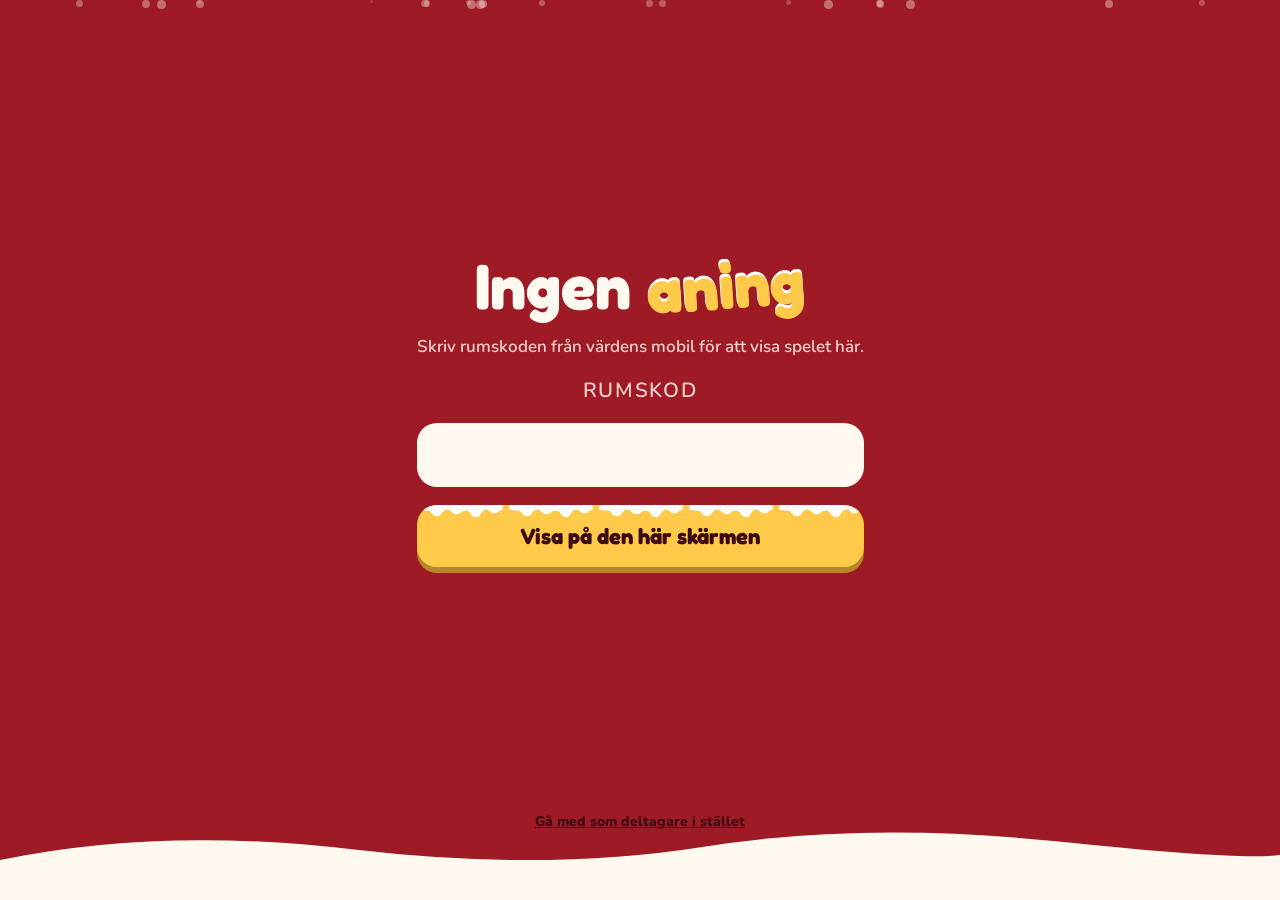
==== commit 525532ca: "Snön ligger kant i kant med rutans överkant Co-Authored-By: Claude Fable 5.2 <noreply@anthropic.com>" ====
--- a/static/tv.html
+++ b/static/tv.html
@@ -9,13 +9,13 @@
 <link rel="preconnect" href="https://fonts.googleapis.com">
 <link rel="preconnect" href="https://fonts.gstatic.com" crossorigin>
 <link href="https://fonts.googleapis.com/css2?family=Fredoka:wght@500;700&family=Nunito:wght@600;800&display=swap" rel="stylesheet">
-<link rel="stylesheet" href="/static/app.css?v=19">
+<link rel="stylesheet" href="/static/app.css?v=20">
 </head>
 <body class="tv jul drift">
 <div class="snow" aria-hidden="true" id="snow"></div>
 <main id="app" style="height:100%"></main>
 <script src="/static/qrcode.js"></script>
-<script src="/static/common.js?v=19"></script>
-<script src="/static/tv.js?v=19"></script>
+<script src="/static/common.js?v=20"></script>
+<script src="/static/tv.js?v=20"></script>
 </body>
 </html>
--- a/static/app.css
+++ b/static/app.css
@@ -371,7 +371,7 @@
 .jul .slip { --capr: 24px; }
 .jul .peek { --capr: 16px; }
 .jul .btn:not([disabled])::before, .jul .tile::before, .jul .panel::before, .jul .slip::before, .jul .peek::before, .jul .boardbox::before, .jul .qr::before {
-  content: ""; position: absolute; left: 0; right: 0; top: -2px; height: calc(var(--capr) + 4px); pointer-events: none;
+  content: ""; position: absolute; left: 0; right: 0; top: 0; height: calc(var(--capr) + 4px); pointer-events: none;
   border-radius: var(--capr) var(--capr) 0 0;
   background: url("data:image/svg+xml,%3Csvg xmlns='http://www.w3.org/2000/svg' viewBox='0 0 90 14'%3E%3Cpath d='M0 0 H90 V5 C86 5 85 9 81 9 C76 9 76 4 71 5 C66 6 67 13 61 13 C55 13 56 6 50 6 C45 6 45 10 40 10 C35 10 35 4 29 5 C24 6 25 12 19 12 C13 12 14 6 9 6 C5 6 4 5 0 5 Z' fill='%23fff'/%3E%3C/svg%3E") top center / 90px 13px repeat-x;
 }
@@ -380,8 +380,8 @@
 .jul.tv .slip { --capr: 2.4vw; }
 .jul.tv .boardbox { --capr: 2.5vw; }
 .jul.tv .qr { --capr: 2.2vw; }
-.jul.tv .tile::before, .jul.tv .boardbox::before, .jul.tv .slip::before, .jul.tv .qr::before { top: -.25vw; background-size: 9vw 1.4vw; }
-.jul.tv .qr::before { left: -1vw; right: -1vw; top: -1.25vw; }
+.jul.tv .tile::before, .jul.tv .boardbox::before, .jul.tv .slip::before, .jul.tv .qr::before { top: 0; background-size: 9vw 1.4vw; }
+.jul.tv .qr::before { left: -1vw; right: -1vw; top: -1vw; }
 
 /* Tomteluva på alla spelare */
 .jul .dot { position: relative; }
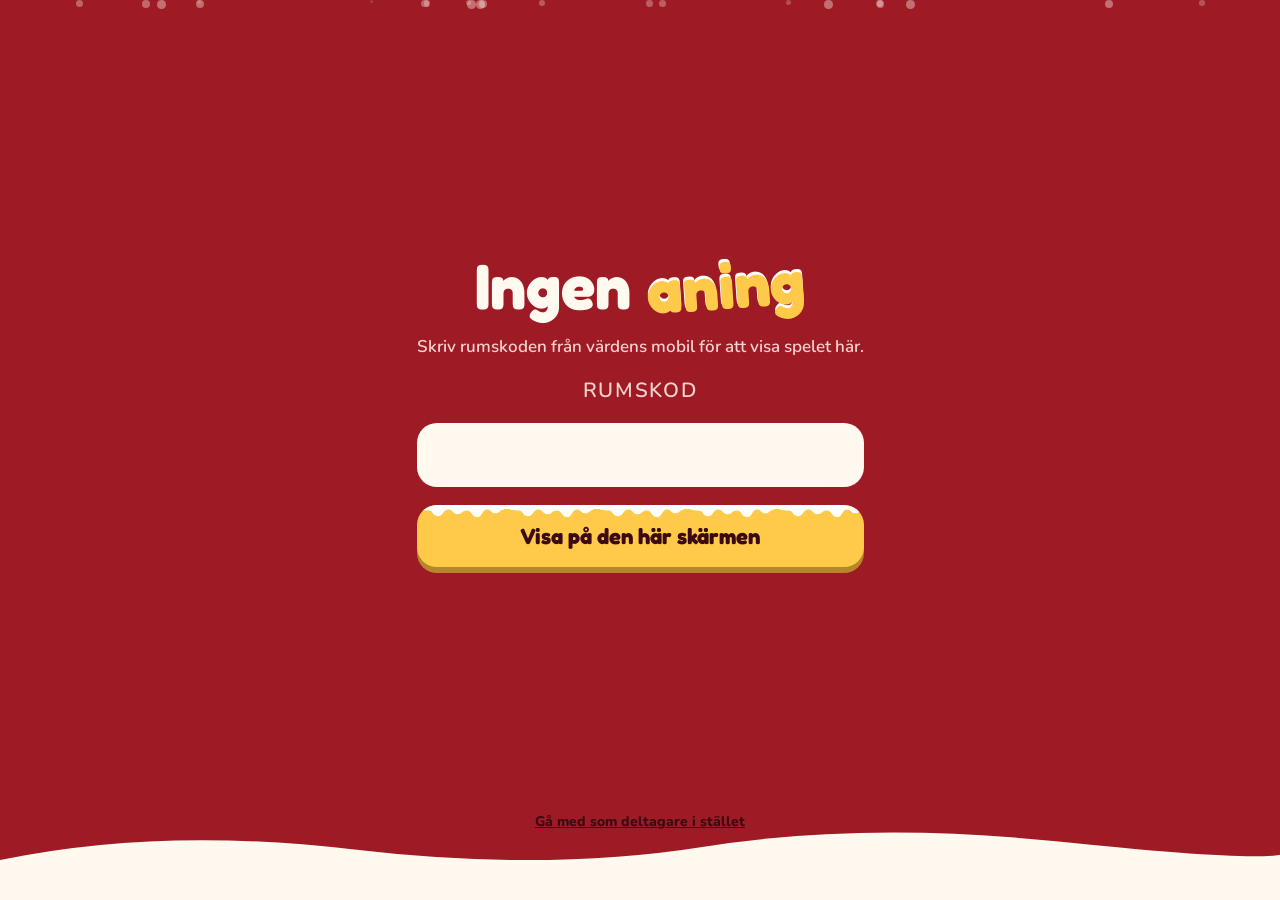
==== commit 3c5ff331: "Inga skarvar i snön på breda knappar Co-Authored-By: Claude Fable 5.2 <noreply@anthropic.com> Claude" ====
--- a/static/tv.html
+++ b/static/tv.html
@@ -9,13 +9,13 @@
 <link rel="preconnect" href="https://fonts.googleapis.com">
 <link rel="preconnect" href="https://fonts.gstatic.com" crossorigin>
 <link href="https://fonts.googleapis.com/css2?family=Fredoka:wght@500;700&family=Nunito:wght@600;800&display=swap" rel="stylesheet">
-<link rel="stylesheet" href="/static/app.css?v=20">
+<link rel="stylesheet" href="/static/app.css?v=21">
 </head>
 <body class="tv jul drift">
 <div class="snow" aria-hidden="true" id="snow"></div>
 <main id="app" style="height:100%"></main>
 <script src="/static/qrcode.js"></script>
-<script src="/static/common.js?v=20"></script>
-<script src="/static/tv.js?v=20"></script>
+<script src="/static/common.js?v=21"></script>
+<script src="/static/tv.js?v=21"></script>
 </body>
 </html>
--- a/static/app.css
+++ b/static/app.css
@@ -373,14 +373,14 @@
 .jul .btn:not([disabled])::before, .jul .tile::before, .jul .panel::before, .jul .slip::before, .jul .peek::before, .jul .boardbox::before, .jul .qr::before {
   content: ""; position: absolute; left: 0; right: 0; top: 0; height: calc(var(--capr) + 4px); pointer-events: none;
   border-radius: var(--capr) var(--capr) 0 0;
-  background: url("data:image/svg+xml,%3Csvg xmlns='http://www.w3.org/2000/svg' viewBox='0 0 90 14'%3E%3Cpath d='M0 0 H90 V5 C86 5 85 9 81 9 C76 9 76 4 71 5 C66 6 67 13 61 13 C55 13 56 6 50 6 C45 6 45 10 40 10 C35 10 35 4 29 5 C24 6 25 12 19 12 C13 12 14 6 9 6 C5 6 4 5 0 5 Z' fill='%23fff'/%3E%3C/svg%3E") top center / 90px 13px repeat-x;
-}
-.jul .tile::before { background-size: 52px 9px; }
+  background: url("data:image/svg+xml,%3Csvg xmlns='http://www.w3.org/2000/svg' viewBox='0 0 90 14'%3E%3Cpath d='M0 0 H90 V5 C86 5 85 9 81 9 C76 9 76 4 71 5 C66 6 67 13 61 13 C55 13 56 6 50 6 C45 6 45 10 40 10 C35 10 35 4 29 5 C24 6 25 12 19 12 C13 12 14 6 9 6 C5 6 4 5 0 5 Z' fill='%23fff'/%3E%3C/svg%3E") top left / 90px 13px repeat-x, linear-gradient(#fff, #fff) top left / 100% 4px no-repeat;
+}
+.jul .tile::before { background-size: 52px 9px, 100% 3px; }
 .jul.tv .tile { --capr: 1.8vw; }
 .jul.tv .slip { --capr: 2.4vw; }
 .jul.tv .boardbox { --capr: 2.5vw; }
 .jul.tv .qr { --capr: 2.2vw; }
-.jul.tv .tile::before, .jul.tv .boardbox::before, .jul.tv .slip::before, .jul.tv .qr::before { top: 0; background-size: 9vw 1.4vw; }
+.jul.tv .tile::before, .jul.tv .boardbox::before, .jul.tv .slip::before, .jul.tv .qr::before { top: 0; background-size: 9vw 1.4vw, 100% .4vw; }
 .jul.tv .qr::before { left: -1vw; right: -1vw; top: -1vw; }
 
 /* Tomteluva på alla spelare */
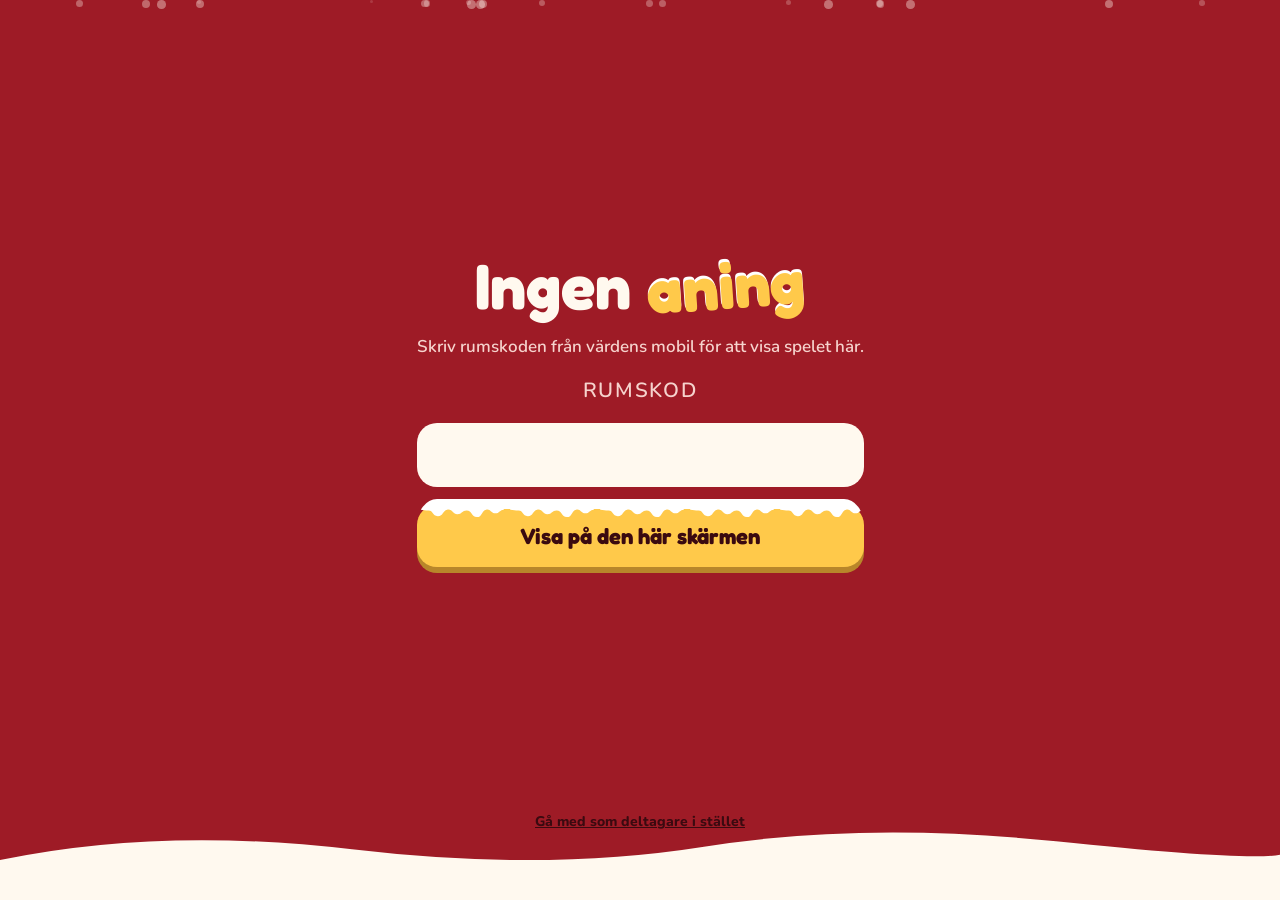
==== commit 54a82136: "Snön bygger höjd på mitten och smälter ihop med rutans hörn på sidorna Co-Authored-By: Claude Fable " ====
--- a/static/tv.html
+++ b/static/tv.html
@@ -9,13 +9,13 @@
 <link rel="preconnect" href="https://fonts.googleapis.com">
 <link rel="preconnect" href="https://fonts.gstatic.com" crossorigin>
 <link href="https://fonts.googleapis.com/css2?family=Fredoka:wght@500;700&family=Nunito:wght@600;800&display=swap" rel="stylesheet">
-<link rel="stylesheet" href="/static/app.css?v=21">
+<link rel="stylesheet" href="/static/app.css?v=22">
 </head>
 <body class="tv jul drift">
 <div class="snow" aria-hidden="true" id="snow"></div>
 <main id="app" style="height:100%"></main>
 <script src="/static/qrcode.js"></script>
-<script src="/static/common.js?v=21"></script>
-<script src="/static/tv.js?v=21"></script>
+<script src="/static/common.js?v=22"></script>
+<script src="/static/tv.js?v=22"></script>
 </body>
 </html>
--- a/static/app.css
+++ b/static/app.css
@@ -370,18 +370,23 @@
 .jul .panel { --capr: 18px; }
 .jul .slip { --capr: 24px; }
 .jul .peek { --capr: 16px; }
+.jul { --caph: 5px; } /* hur högt snön bygger över kanten */
+.jul .tile, .jul .btn.slim { --caph: 4px; }
+/* Snötäcket börjar exakt där rutans hörn börjar runda av och reser sig mjukt till full höjd över hörnet,
+   så att sidorna smälter ihop med rutan medan mitten bygger höjd. */
 .jul .btn:not([disabled])::before, .jul .tile::before, .jul .panel::before, .jul .slip::before, .jul .peek::before, .jul .boardbox::before, .jul .qr::before {
-  content: ""; position: absolute; left: 0; right: 0; top: 0; height: calc(var(--capr) + 4px); pointer-events: none;
-  border-radius: var(--capr) var(--capr) 0 0;
-  background: url("data:image/svg+xml,%3Csvg xmlns='http://www.w3.org/2000/svg' viewBox='0 0 90 14'%3E%3Cpath d='M0 0 H90 V5 C86 5 85 9 81 9 C76 9 76 4 71 5 C66 6 67 13 61 13 C55 13 56 6 50 6 C45 6 45 10 40 10 C35 10 35 4 29 5 C24 6 25 12 19 12 C13 12 14 6 9 6 C5 6 4 5 0 5 Z' fill='%23fff'/%3E%3C/svg%3E") top left / 90px 13px repeat-x, linear-gradient(#fff, #fff) top left / 100% 4px no-repeat;
-}
-.jul .tile::before { background-size: 52px 9px, 100% 3px; }
-.jul.tv .tile { --capr: 1.8vw; }
+  content: ""; position: absolute; left: 0; right: 0; top: calc(-1 * var(--caph)); height: calc(var(--capr) + var(--caph) + 6px); pointer-events: none;
+  border-radius: var(--capr) var(--capr) 0 0 / calc(var(--capr) + var(--caph)) calc(var(--capr) + var(--caph)) 0 0;
+  background: url("data:image/svg+xml,%3Csvg xmlns='http://www.w3.org/2000/svg' viewBox='0 0 90 14'%3E%3Cpath d='M0 0 H90 V5 C86 5 85 9 81 9 C76 9 76 4 71 5 C66 6 67 13 61 13 C55 13 56 6 50 6 C45 6 45 10 40 10 C35 10 35 4 29 5 C24 6 25 12 19 12 C13 12 14 6 9 6 C5 6 4 5 0 5 Z' fill='%23fff'/%3E%3C/svg%3E") 0 var(--caph) / 90px 13px repeat-x, linear-gradient(#fff, #fff) top left / 100% calc(var(--caph) + 4px) no-repeat;
+}
+.jul .tile::before { background-size: 52px 9px, 100% calc(var(--caph) + 3px); }
+.jul.tv { --caph: .5vw; }
+.jul.tv .tile { --capr: 1.8vw; --caph: .5vw; }
 .jul.tv .slip { --capr: 2.4vw; }
 .jul.tv .boardbox { --capr: 2.5vw; }
 .jul.tv .qr { --capr: 2.2vw; }
-.jul.tv .tile::before, .jul.tv .boardbox::before, .jul.tv .slip::before, .jul.tv .qr::before { top: 0; background-size: 9vw 1.4vw, 100% .4vw; }
-.jul.tv .qr::before { left: -1vw; right: -1vw; top: -1vw; }
+.jul.tv .tile::before, .jul.tv .boardbox::before, .jul.tv .slip::before, .jul.tv .qr::before { background-size: 9vw 1.4vw, 100% calc(var(--caph) + .4vw); }
+.jul.tv .qr::before { left: -1vw; right: -1vw; top: calc(-1vw - var(--caph)); }
 
 /* Tomteluva på alla spelare */
 .jul .dot { position: relative; }
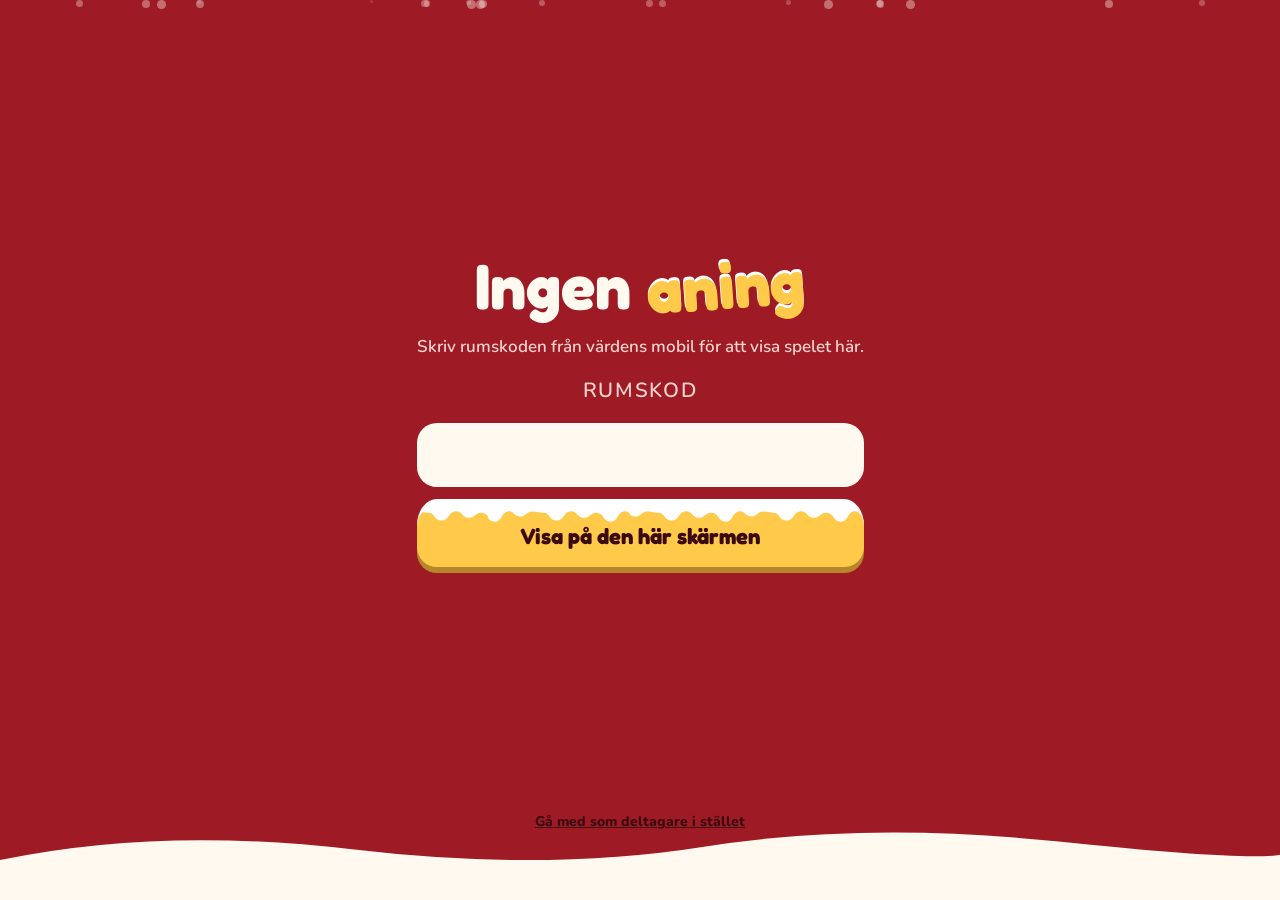
==== commit 3d987fae: "Snön smalnar av längs rutans hörn i stället för att sluta i ett skarpt hörn Co-Authored-By: Claude F" ====
--- a/static/tv.html
+++ b/static/tv.html
@@ -9,13 +9,13 @@
 <link rel="preconnect" href="https://fonts.googleapis.com">
 <link rel="preconnect" href="https://fonts.gstatic.com" crossorigin>
 <link href="https://fonts.googleapis.com/css2?family=Fredoka:wght@500;700&family=Nunito:wght@600;800&display=swap" rel="stylesheet">
-<link rel="stylesheet" href="/static/app.css?v=22">
+<link rel="stylesheet" href="/static/app.css?v=23">
 </head>
 <body class="tv jul drift">
 <div class="snow" aria-hidden="true" id="snow"></div>
 <main id="app" style="height:100%"></main>
 <script src="/static/qrcode.js"></script>
-<script src="/static/common.js?v=22"></script>
-<script src="/static/tv.js?v=22"></script>
+<script src="/static/common.js?v=23"></script>
+<script src="/static/tv.js?v=23"></script>
 </body>
 </html>
--- a/static/app.css
+++ b/static/app.css
@@ -370,22 +370,27 @@
 .jul .panel { --capr: 18px; }
 .jul .slip { --capr: 24px; }
 .jul .peek { --capr: 16px; }
-.jul { --caph: 5px; } /* hur högt snön bygger över kanten */
-.jul .tile, .jul .btn.slim { --caph: 4px; }
-/* Snötäcket börjar exakt där rutans hörn börjar runda av och reser sig mjukt till full höjd över hörnet,
-   så att sidorna smälter ihop med rutan medan mitten bygger höjd. */
+.jul { --caph: 5px; --dripw: 90px; --driph: 13px; --band: 4px; } /* --caph: hur högt snön bygger över kanten */
+.jul .tile { --caph: 4px; --dripw: 52px; --driph: 9px; --band: 3px; }
+.jul .btn.slim { --caph: 4px; }
+/* Snötäcket börjar exakt där rutans hörn börjar runda av och reser sig mjukt till full höjd över hörnet.
+   Lager uppifrån: dropparna, ett vitt band, och två skäror som fyller ut mellan rutans hörn och snöns
+   ytterkant, så att snön smalnar av till en spets längs sidan i stället för att sluta i ett tvärt hörn. */
 .jul .btn:not([disabled])::before, .jul .tile::before, .jul .panel::before, .jul .slip::before, .jul .peek::before, .jul .boardbox::before, .jul .qr::before {
-  content: ""; position: absolute; left: 0; right: 0; top: calc(-1 * var(--caph)); height: calc(var(--capr) + var(--caph) + 6px); pointer-events: none;
-  border-radius: var(--capr) var(--capr) 0 0 / calc(var(--capr) + var(--caph)) calc(var(--capr) + var(--caph)) 0 0;
-  background: url("data:image/svg+xml,%3Csvg xmlns='http://www.w3.org/2000/svg' viewBox='0 0 90 14'%3E%3Cpath d='M0 0 H90 V5 C86 5 85 9 81 9 C76 9 76 4 71 5 C66 6 67 13 61 13 C55 13 56 6 50 6 C45 6 45 10 40 10 C35 10 35 4 29 5 C24 6 25 12 19 12 C13 12 14 6 9 6 C5 6 4 5 0 5 Z' fill='%23fff'/%3E%3C/svg%3E") 0 var(--caph) / 90px 13px repeat-x, linear-gradient(#fff, #fff) top left / 100% calc(var(--caph) + 4px) no-repeat;
-}
-.jul .tile::before { background-size: 52px 9px, 100% calc(var(--caph) + 3px); }
-.jul.tv { --caph: .5vw; }
-.jul.tv .tile { --capr: 1.8vw; --caph: .5vw; }
+  --caps: calc(var(--capr) + var(--caph));
+  content: ""; position: absolute; left: 0; right: 0; top: calc(-1 * var(--caph)); height: calc(var(--caps) + 6px); pointer-events: none;
+  border-radius: var(--capr) var(--capr) 0 0 / var(--caps) var(--caps) 0 0;
+  background:
+    url("data:image/svg+xml,%3Csvg xmlns='http://www.w3.org/2000/svg' viewBox='0 0 90 14'%3E%3Cpath d='M0 0 H90 V5 C86 5 85 9 81 9 C76 9 76 4 71 5 C66 6 67 13 61 13 C55 13 56 6 50 6 C45 6 45 10 40 10 C35 10 35 4 29 5 C24 6 25 12 19 12 C13 12 14 6 9 6 C5 6 4 5 0 5 Z' fill='%23fff'/%3E%3C/svg%3E") 0 var(--caph) / var(--dripw) var(--driph) repeat-x,
+    linear-gradient(#fff, #fff) top left / 100% calc(var(--caph) + var(--band)) no-repeat,
+    radial-gradient(circle at var(--capr) var(--caps), transparent calc(var(--capr) - .7px), #fff var(--capr)) top left / var(--capr) var(--caps) no-repeat,
+    radial-gradient(circle at 0 var(--caps), transparent calc(var(--capr) - .7px), #fff var(--capr)) top right / var(--capr) var(--caps) no-repeat;
+}
+.jul.tv { --caph: .5vw; --dripw: 9vw; --driph: 1.4vw; --band: .4vw; }
+.jul.tv .tile { --capr: 1.8vw; --caph: .5vw; --dripw: 9vw; --driph: 1.4vw; --band: .4vw; }
 .jul.tv .slip { --capr: 2.4vw; }
 .jul.tv .boardbox { --capr: 2.5vw; }
 .jul.tv .qr { --capr: 2.2vw; }
-.jul.tv .tile::before, .jul.tv .boardbox::before, .jul.tv .slip::before, .jul.tv .qr::before { background-size: 9vw 1.4vw, 100% calc(var(--caph) + .4vw); }
 .jul.tv .qr::before { left: -1vw; right: -1vw; top: calc(-1vw - var(--caph)); }
 
 /* Tomteluva på alla spelare */
